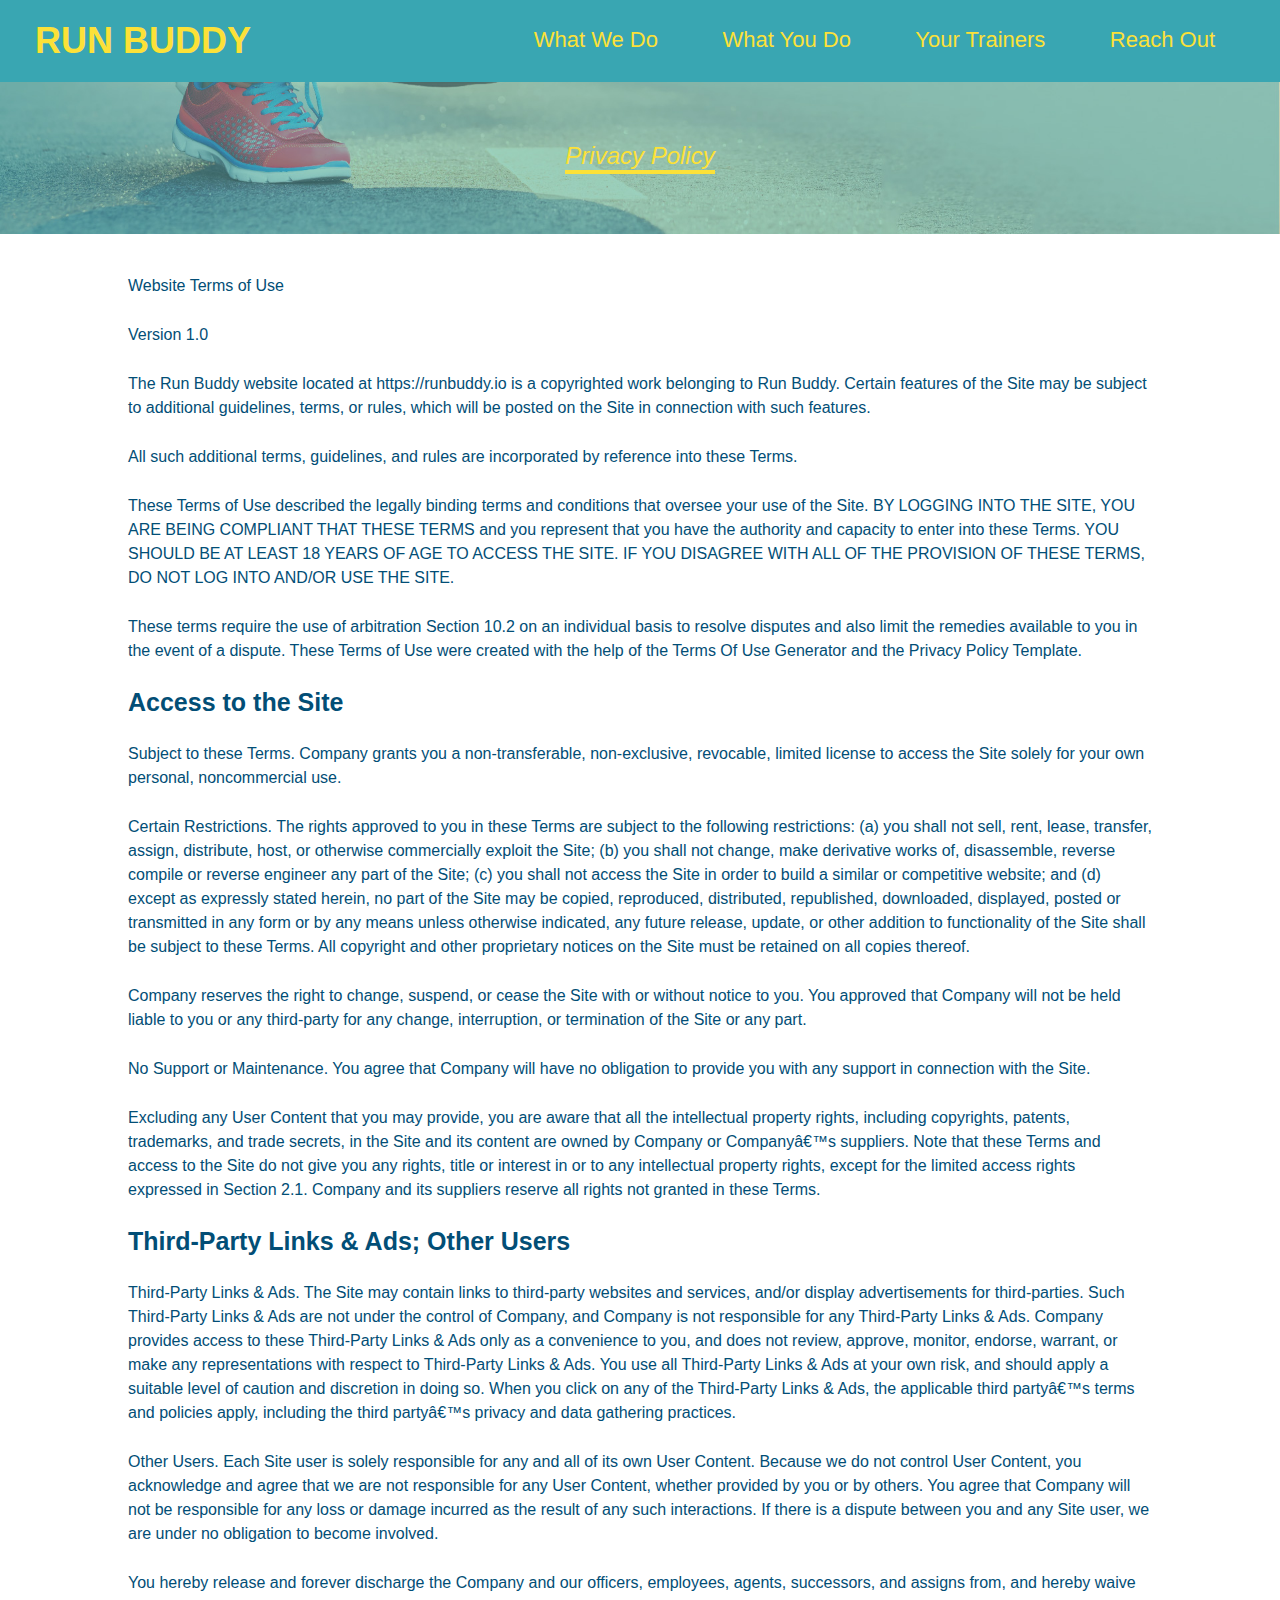
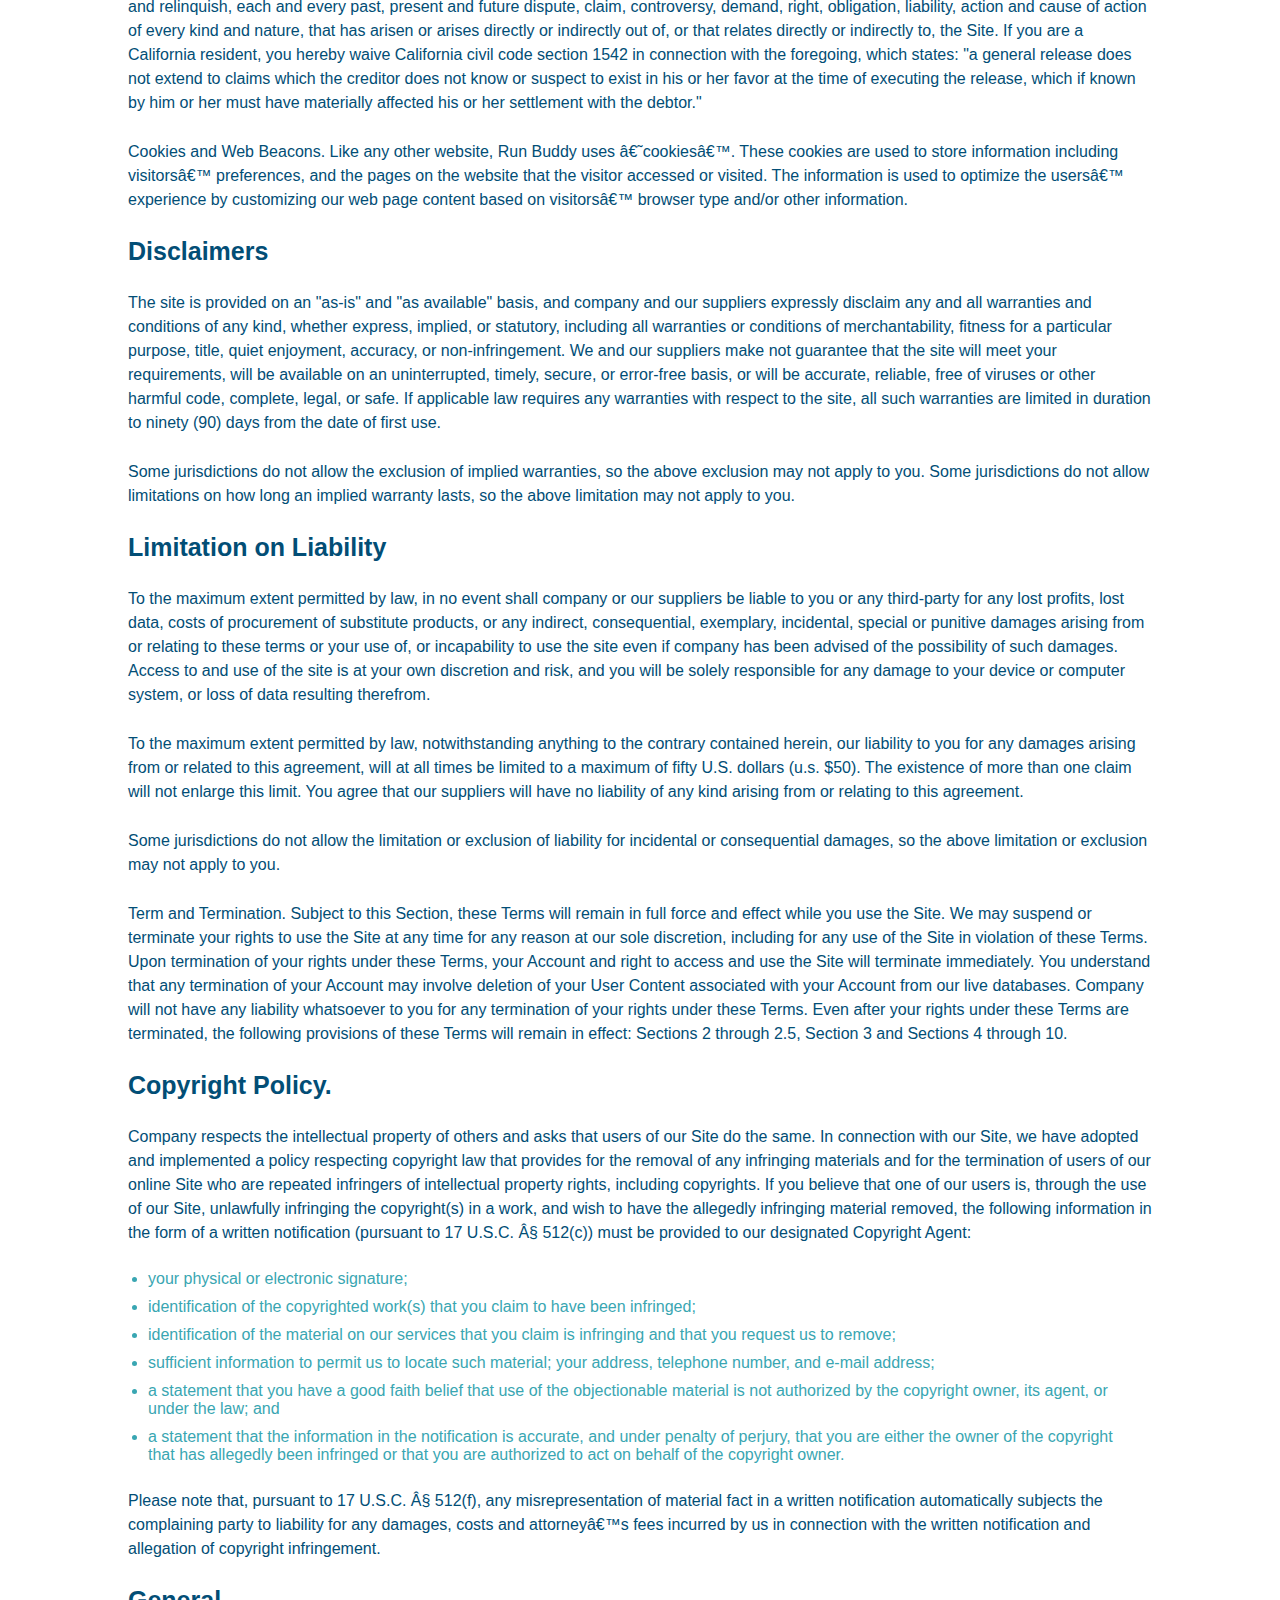
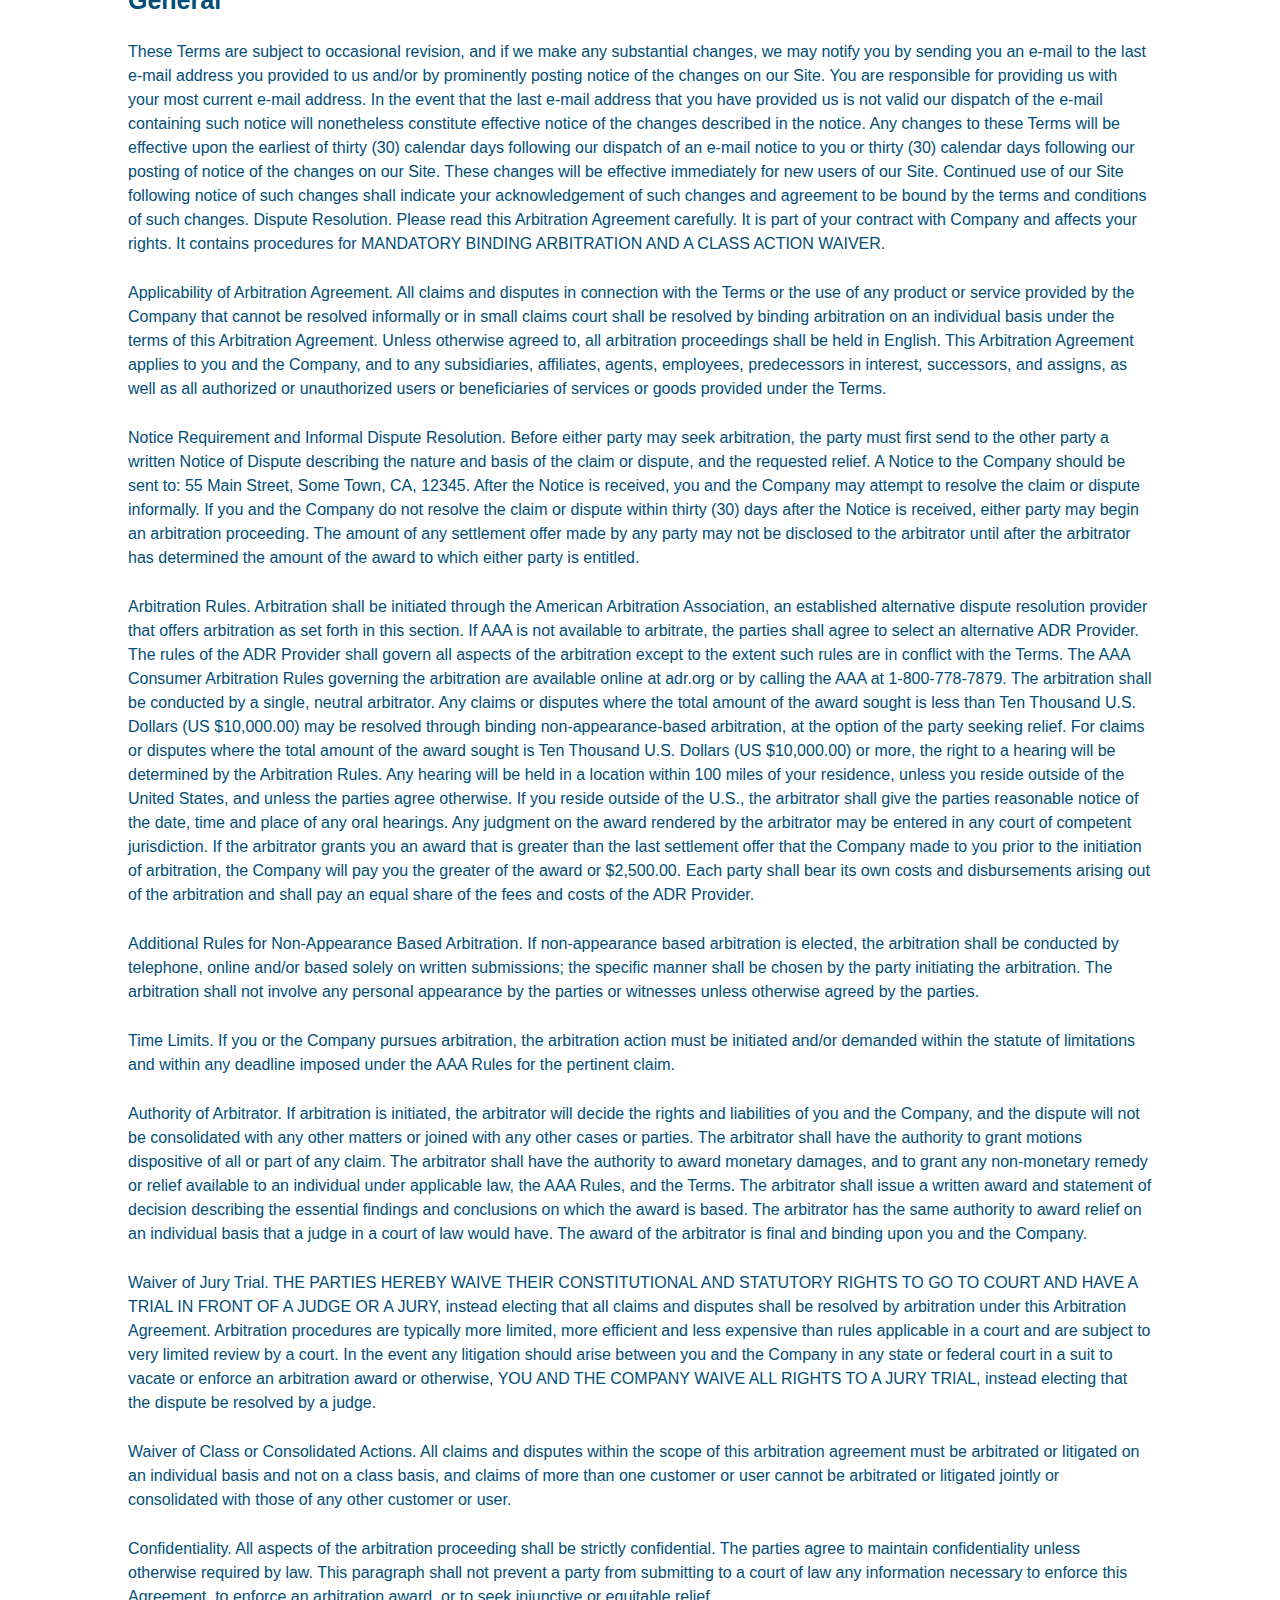
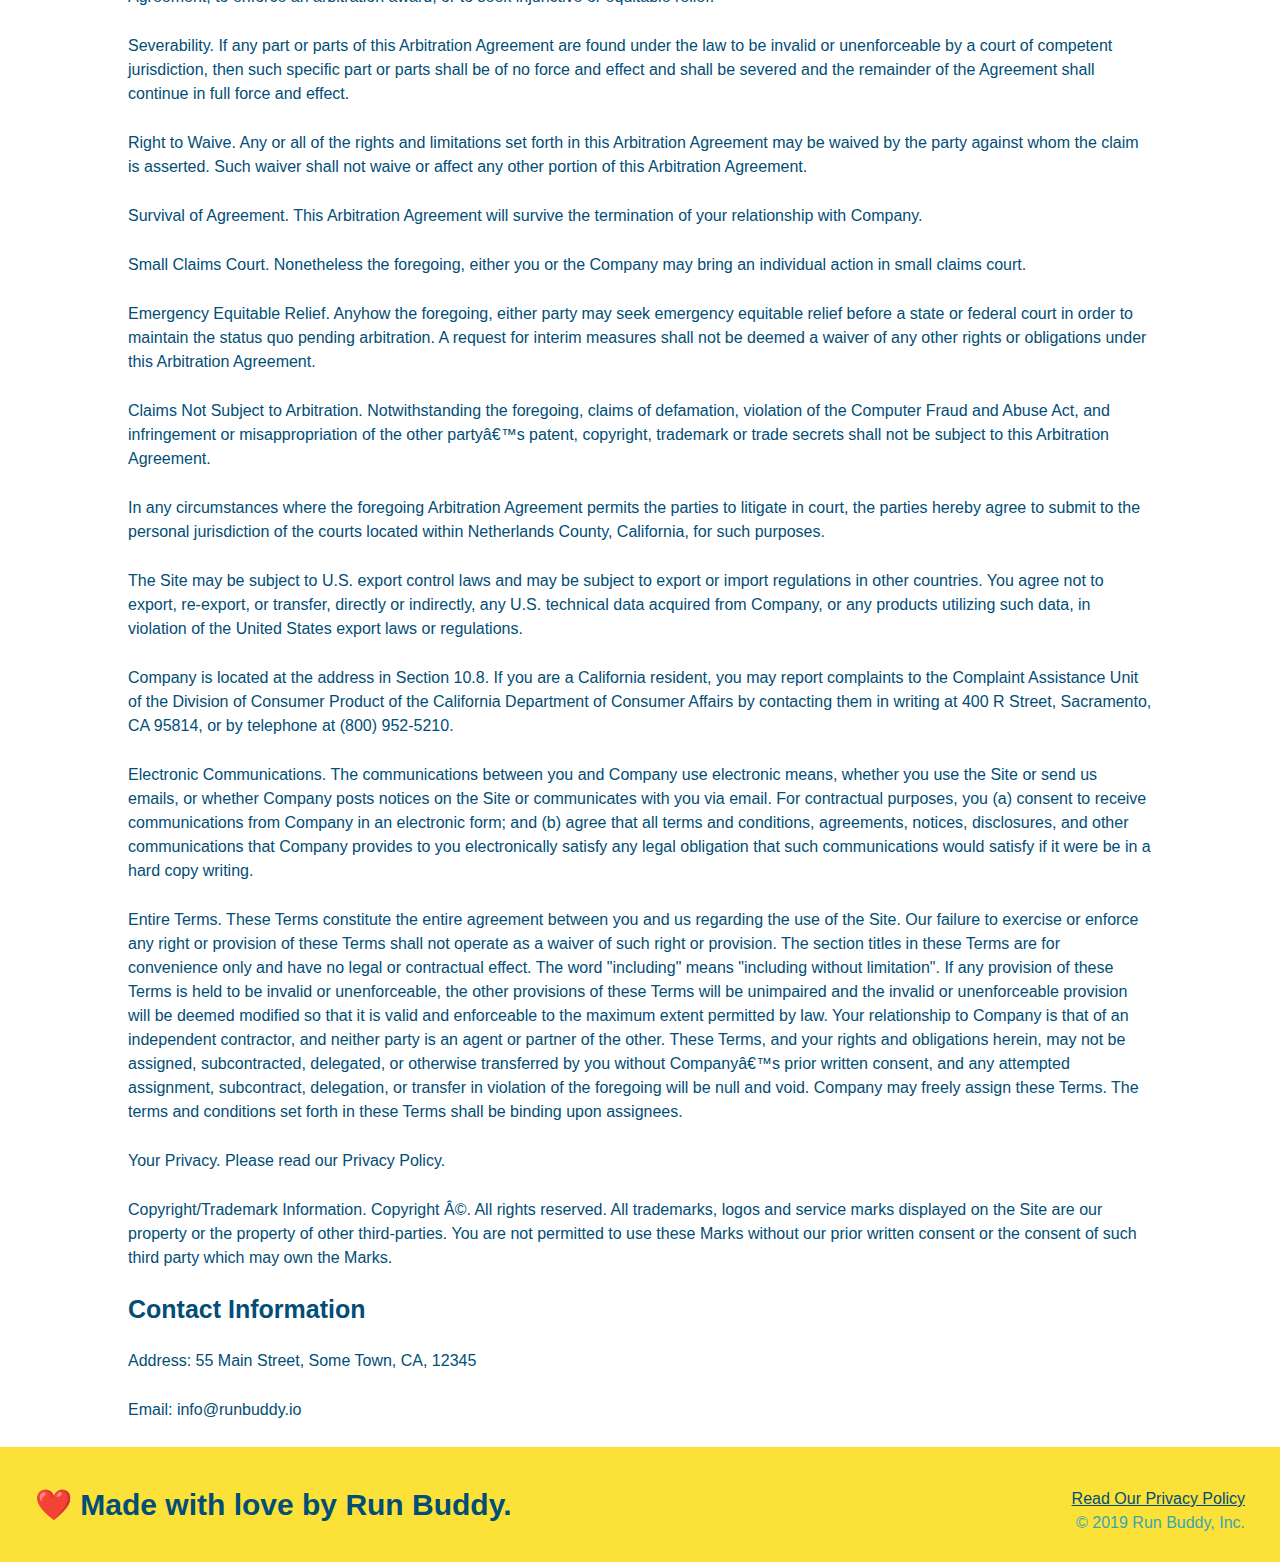
==== privacy-policy.html @ 61bcae4f "add privacy" ====
<!DOCTYPE html>
<html lang="en">
  <head>
    <meta charset="UTF-8" />
    <title>Privacy Policy - Run Buddy</title>
    <link rel="stylesheet" href="./assets/css/style.css" />
    <link rel="stylesheet" href="./assets/css/secondary-styles.css" />
  </head>
  <body>
    <!-- navigation -->
<header>
  <h1>
    <a href="/"></a>RUN BUDDY</a>
  </h1>
  <nav>
  
    <!-- Unordered list element -->
    <ul>
      <!-- List item element -->
      <li>
        <!-- Anchor element -->
        <a href="./index.html#what-we-do">What We Do</a>
        </li>
        <li>
          <a href="./index.html#what-you-do">What You Do</a>
        </li>
        <li>
          <a href="./index.html#your-trainers">Your Trainers</a>
        </li>
        <li>
          <a href="./index.html#reach-out">Reach Out</a>
        </li>
    </ul>
  </nav>
  </header>
  <section class="hero">
    <h2 class="page-title">Privacy Policy</h2>
    
   </section>

   <article class="secondary-content">
    <html><head></head><body><p>
      Website Terms of Use
    </p>

    <p>
      Version 1.0
    </p>

    <p>
      The Run Buddy website located at https://runbuddy.io is a copyrighted work belonging to Run Buddy. Certain
      features of the Site may be subject to additional guidelines, terms, or rules, which will be posted on the Site
      in connection with such features.
    </p>

    <p>
      All such additional terms, guidelines, and rules are incorporated by reference into these Terms.
    </p>

    <p>
      These Terms of Use described the legally binding terms and conditions that oversee your use of the Site. BY
      LOGGING INTO THE SITE, YOU ARE BEING COMPLIANT THAT THESE TERMS and you represent that you have the authority
      and capacity to enter into these Terms. YOU SHOULD BE AT LEAST 18 YEARS OF AGE TO ACCESS THE SITE. IF YOU
      DISAGREE WITH ALL OF THE PROVISION OF THESE TERMS, DO NOT LOG INTO AND/OR USE THE SITE.
    </p>

    <p>
      These terms require the use of arbitration Section 10.2 on an individual basis to resolve disputes and also
      limit the remedies available to you in the event of a dispute. These Terms of Use were created with the help of
      the Terms Of Use Generator and the Privacy Policy Template.
    </p>

    <h3>
      Access to the Site
    </h3>

    <p>
      Subject to these Terms. Company grants you a non-transferable, non-exclusive, revocable, limited license to
      access the Site solely for your own personal, noncommercial use.
    </p>

    <p>
      Certain Restrictions. The rights approved to you in these Terms are subject to the following restrictions: (a)
      you shall not sell, rent, lease, transfer, assign, distribute, host, or otherwise commercially exploit the Site;
      (b) you shall not change, make derivative works of, disassemble, reverse compile or reverse engineer any part of
      the Site; (c) you shall not access the Site in order to build a similar or competitive website; and (d) except
      as expressly stated herein, no part of the Site may be copied, reproduced, distributed, republished, downloaded,
      displayed, posted or transmitted in any form or by any means unless otherwise indicated, any future release,
      update, or other addition to functionality of the Site shall be subject to these Terms. All copyright and other
      proprietary notices on the Site must be retained on all copies thereof.
    </p>

    <p>
      Company reserves the right to change, suspend, or cease the Site with or without notice to you. You approved
      that Company will not be held liable to you or any third-party for any change, interruption, or termination of
      the Site or any part.
    </p>

    <p>
      No Support or Maintenance. You agree that Company will have no obligation to provide you with any support in
      connection with the Site.
    </p>

    <p>
      Excluding any User Content that you may provide, you are aware that all the intellectual property rights,
      including copyrights, patents, trademarks, and trade secrets, in the Site and its content are owned by Company
      or Companyâ€™s suppliers. Note that these Terms and access to the Site do not give you any rights, title or
      interest in or to any intellectual property rights, except for the limited access rights expressed in Section
      2.1. Company and its suppliers reserve all rights not granted in these Terms.
    </p>

    <h3>
      Third-Party Links &amp; Ads; Other Users
    </h3>

    <p>
      Third-Party Links &amp; Ads. The Site may contain links to third-party websites and services, and/or display
      advertisements for third-parties. Such Third-Party Links &amp; Ads are not under the control of Company, and Company
      is not responsible for any Third-Party Links &amp; Ads. Company provides access to these Third-Party Links &amp; Ads
      only as a convenience to you, and does not review, approve, monitor, endorse, warrant, or make any
      representations with respect to Third-Party Links &amp; Ads. You use all Third-Party Links &amp; Ads at your own risk,
      and should apply a suitable level of caution and discretion in doing so. When you click on any of the
      Third-Party Links &amp; Ads, the applicable third partyâ€™s terms and policies apply, including the third partyâ€™s
      privacy and data gathering practices.
    </p>

    <p>
      Other Users. Each Site user is solely responsible for any and all of its own User Content. Because we do not
      control User Content, you acknowledge and agree that we are not responsible for any User Content, whether
      provided by you or by others. You agree that Company will not be responsible for any loss or damage incurred as
      the result of any such interactions. If there is a dispute between you and any Site user, we are under no
      obligation to become involved.
    </p>

    <p>
      You hereby release and forever discharge the Company and our officers, employees, agents, successors, and
      assigns from, and hereby waive and relinquish, each and every past, present and future dispute, claim,
      controversy, demand, right, obligation, liability, action and cause of action of every kind and nature, that has
      arisen or arises directly or indirectly out of, or that relates directly or indirectly to, the Site. If you are
      a California resident, you hereby waive California civil code section 1542 in connection with the foregoing,
      which states: "a general release does not extend to claims which the creditor does not know or suspect to exist
      in his or her favor at the time of executing the release, which if known by him or her must have materially
      affected his or her settlement with the debtor."
    </p>

    <p>
      Cookies and Web Beacons. Like any other website, Run Buddy uses â€˜cookiesâ€™. These cookies are used to store
      information including visitorsâ€™ preferences, and the pages on the website that the visitor accessed or visited.
      The information is used to optimize the usersâ€™ experience by customizing our web page content based on visitorsâ€™
      browser type and/or other information.
    </p>

    <h3>
      Disclaimers
    </h3>

    <p>
      The site is provided on an "as-is" and "as available" basis, and company and our suppliers expressly disclaim
      any and all warranties and conditions of any kind, whether express, implied, or statutory, including all
      warranties or conditions of merchantability, fitness for a particular purpose, title, quiet enjoyment, accuracy,
      or non-infringement. We and our suppliers make not guarantee that the site will meet your requirements, will be
      available on an uninterrupted, timely, secure, or error-free basis, or will be accurate, reliable, free of
      viruses or other harmful code, complete, legal, or safe. If applicable law requires any warranties with respect
      to the site, all such warranties are limited in duration to ninety (90) days from the date of first use.
    </p>

    <p>
      Some jurisdictions do not allow the exclusion of implied warranties, so the above exclusion may not apply to
      you. Some jurisdictions do not allow limitations on how long an implied warranty lasts, so the above limitation
      may not apply to you.
    </p>

    <h3>
      Limitation on Liability
    </h3>

    <p>
      To the maximum extent permitted by law, in no event shall company or our suppliers be liable to you or any
      third-party for any lost profits, lost data, costs of procurement of substitute products, or any indirect,
      consequential, exemplary, incidental, special or punitive damages arising from or relating to these terms or
      your use of, or incapability to use the site even if company has been advised of the possibility of such
      damages. Access to and use of the site is at your own discretion and risk, and you will be solely responsible
      for any damage to your device or computer system, or loss of data resulting therefrom.
    </p>

    <p>
      To the maximum extent permitted by law, notwithstanding anything to the contrary contained herein, our liability
      to you for any damages arising from or related to this agreement, will at all times be limited to a maximum of
      fifty U.S. dollars (u.s. $50). The existence of more than one claim will not enlarge this limit. You agree that
      our suppliers will have no liability of any kind arising from or relating to this agreement.
    </p>

    <p>
      Some jurisdictions do not allow the limitation or exclusion of liability for incidental or consequential
      damages, so the above limitation or exclusion may not apply to you.
    </p>

    <p>
      Term and Termination. Subject to this Section, these Terms will remain in full force and effect while you use
      the Site. We may suspend or terminate your rights to use the Site at any time for any reason at our sole
      discretion, including for any use of the Site in violation of these Terms. Upon termination of your rights under
      these Terms, your Account and right to access and use the Site will terminate immediately. You understand that
      any termination of your Account may involve deletion of your User Content associated with your Account from our
      live databases. Company will not have any liability whatsoever to you for any termination of your rights under
      these Terms. Even after your rights under these Terms are terminated, the following provisions of these Terms
      will remain in effect: Sections 2 through 2.5, Section 3 and Sections 4 through 10.
    </p>

    <h3>
      Copyright Policy.
    </h3>

    <p>
      Company respects the intellectual property of others and asks that users of our Site do the same. In connection
      with our Site, we have adopted and implemented a policy respecting copyright law that provides for the removal
      of any infringing materials and for the termination of users of our online Site who are repeated infringers of
      intellectual property rights, including copyrights. If you believe that one of our users is, through the use of
      our Site, unlawfully infringing the copyright(s) in a work, and wish to have the allegedly infringing material
      removed, the following information in the form of a written notification (pursuant to 17 U.S.C. Â§ 512(c)) must
      be provided to our designated Copyright Agent:
    </p>

    <ul>
      <li>
        your physical or electronic signature;
      </li>
      <li>
        identification of the copyrighted work(s) that you claim to have been infringed;
      </li>
      <li>
        identification of the material on our services that you claim is infringing and that you request us to remove;
      </li>
      <li>
        sufficient information to permit us to locate such material; your address, telephone number, and e-mail
        address;
      </li>
      <li>
        a statement that you have a good faith belief that use of the objectionable material is not authorized by the
        copyright owner, its agent, or under the law; and
      </li>
      <li>
        a statement that the information in the notification is accurate, and under penalty of perjury, that you are
        either the owner of the copyright that has allegedly been infringed or that you are authorized to act on
        behalf of the copyright owner.
      </li>
    </ul>

    <p>
      Please note that, pursuant to 17 U.S.C. Â§ 512(f), any misrepresentation of material fact in a written
      notification automatically subjects the complaining party to liability for any damages, costs and attorneyâ€™s
      fees incurred by us in connection with the written notification and allegation of copyright infringement.
    </p>

    <h3>
      General
    </h3>

    <p>
      These Terms are subject to occasional revision, and if we make any substantial changes, we may notify you by
      sending you an e-mail to the last e-mail address you provided to us and/or by prominently posting notice of the
      changes on our Site. You are responsible for providing us with your most current e-mail address. In the event
      that the last e-mail address that you have provided us is not valid our dispatch of the e-mail containing such
      notice will nonetheless constitute effective notice of the changes described in the notice. Any changes to these
      Terms will be effective upon the earliest of thirty (30) calendar days following our dispatch of an e-mail
      notice to you or thirty (30) calendar days following our posting of notice of the changes on our Site. These
      changes will be effective immediately for new users of our Site. Continued use of our Site following notice of
      such changes shall indicate your acknowledgement of such changes and agreement to be bound by the terms and
      conditions of such changes. Dispute Resolution. Please read this Arbitration Agreement carefully. It is part of
      your contract with Company and affects your rights. It contains procedures for MANDATORY BINDING ARBITRATION AND
      A CLASS ACTION WAIVER.
    </p>

    <p>
      Applicability of Arbitration Agreement. All claims and disputes in connection with the Terms or the use of any
      product or service provided by the Company that cannot be resolved informally or in small claims court shall be
      resolved by binding arbitration on an individual basis under the terms of this Arbitration Agreement. Unless
      otherwise agreed to, all arbitration proceedings shall be held in English. This Arbitration Agreement applies to
      you and the Company, and to any subsidiaries, affiliates, agents, employees, predecessors in interest,
      successors, and assigns, as well as all authorized or unauthorized users or beneficiaries of services or goods
      provided under the Terms.
    </p>

    <p>
      Notice Requirement and Informal Dispute Resolution. Before either party may seek arbitration, the party must
      first send to the other party a written Notice of Dispute describing the nature and basis of the claim or
      dispute, and the requested relief. A Notice to the Company should be sent to: 55 Main Street, Some Town, CA,
      12345. After the Notice is received, you and the Company may attempt to resolve the claim or dispute informally.
      If you and the Company do not resolve the claim or dispute within thirty (30) days after the Notice is received,
      either party may begin an arbitration proceeding. The amount of any settlement offer made by any party may not
      be disclosed to the arbitrator until after the arbitrator has determined the amount of the award to which either
      party is entitled.
    </p>

    <p>
      Arbitration Rules. Arbitration shall be initiated through the American Arbitration Association, an established
      alternative dispute resolution provider that offers arbitration as set forth in this section. If AAA is not
      available to arbitrate, the parties shall agree to select an alternative ADR Provider. The rules of the ADR
      Provider shall govern all aspects of the arbitration except to the extent such rules are in conflict with the
      Terms. The AAA Consumer Arbitration Rules governing the arbitration are available online at adr.org or by
      calling the AAA at 1-800-778-7879. The arbitration shall be conducted by a single, neutral arbitrator. Any
      claims or disputes where the total amount of the award sought is less than Ten Thousand U.S. Dollars (US
      $10,000.00) may be resolved through binding non-appearance-based arbitration, at the option of the party seeking
      relief. For claims or disputes where the total amount of the award sought is Ten Thousand U.S. Dollars (US
      $10,000.00) or more, the right to a hearing will be determined by the Arbitration Rules. Any hearing will be
      held in a location within 100 miles of your residence, unless you reside outside of the United States, and
      unless the parties agree otherwise. If you reside outside of the U.S., the arbitrator shall give the parties
      reasonable notice of the date, time and place of any oral hearings. Any judgment on the award rendered by the
      arbitrator may be entered in any court of competent jurisdiction. If the arbitrator grants you an award that is
      greater than the last settlement offer that the Company made to you prior to the initiation of arbitration, the
      Company will pay you the greater of the award or $2,500.00. Each party shall bear its own costs and
      disbursements arising out of the arbitration and shall pay an equal share of the fees and costs of the ADR
      Provider.
    </p>

    <p>
      Additional Rules for Non-Appearance Based Arbitration. If non-appearance based arbitration is elected, the
      arbitration shall be conducted by telephone, online and/or based solely on written submissions; the specific
      manner shall be chosen by the party initiating the arbitration. The arbitration shall not involve any personal
      appearance by the parties or witnesses unless otherwise agreed by the parties.
    </p>

    <p>
      Time Limits. If you or the Company pursues arbitration, the arbitration action must be initiated and/or demanded
      within the statute of limitations and within any deadline imposed under the AAA Rules for the pertinent claim.
    </p>

    <p>
      Authority of Arbitrator. If arbitration is initiated, the arbitrator will decide the rights and liabilities of
      you and the Company, and the dispute will not be consolidated with any other matters or joined with any other
      cases or parties. The arbitrator shall have the authority to grant motions dispositive of all or part of any
      claim. The arbitrator shall have the authority to award monetary damages, and to grant any non-monetary remedy
      or relief available to an individual under applicable law, the AAA Rules, and the Terms. The arbitrator shall
      issue a written award and statement of decision describing the essential findings and conclusions on which the
      award is based. The arbitrator has the same authority to award relief on an individual basis that a judge in a
      court of law would have. The award of the arbitrator is final and binding upon you and the Company.
    </p>

    <p>
      Waiver of Jury Trial. THE PARTIES HEREBY WAIVE THEIR CONSTITUTIONAL AND STATUTORY RIGHTS TO GO TO COURT AND HAVE
      A TRIAL IN FRONT OF A JUDGE OR A JURY, instead electing that all claims and disputes shall be resolved by
      arbitration under this Arbitration Agreement. Arbitration procedures are typically more limited, more efficient
      and less expensive than rules applicable in a court and are subject to very limited review by a court. In the
      event any litigation should arise between you and the Company in any state or federal court in a suit to vacate
      or enforce an arbitration award or otherwise, YOU AND THE COMPANY WAIVE ALL RIGHTS TO A JURY TRIAL, instead
      electing that the dispute be resolved by a judge.
    </p>

    <p>
      Waiver of Class or Consolidated Actions. All claims and disputes within the scope of this arbitration agreement
      must be arbitrated or litigated on an individual basis and not on a class basis, and claims of more than one
      customer or user cannot be arbitrated or litigated jointly or consolidated with those of any other customer or
      user.
    </p>

    <p>
      Confidentiality. All aspects of the arbitration proceeding shall be strictly confidential. The parties agree to
      maintain confidentiality unless otherwise required by law. This paragraph shall not prevent a party from
      submitting to a court of law any information necessary to enforce this Agreement, to enforce an arbitration
      award, or to seek injunctive or equitable relief.
    </p>

    <p>
      Severability. If any part or parts of this Arbitration Agreement are found under the law to be invalid or
      unenforceable by a court of competent jurisdiction, then such specific part or parts shall be of no force and
      effect and shall be severed and the remainder of the Agreement shall continue in full force and effect.
    </p>

    <p>
      Right to Waive. Any or all of the rights and limitations set forth in this Arbitration Agreement may be waived
      by the party against whom the claim is asserted. Such waiver shall not waive or affect any other portion of this
      Arbitration Agreement.
    </p>

    <p>
      Survival of Agreement. This Arbitration Agreement will survive the termination of your relationship with
      Company.
    </p>

    <p>
      Small Claims Court. Nonetheless the foregoing, either you or the Company may bring an individual action in small
      claims court.
    </p>

    <p>
      Emergency Equitable Relief. Anyhow the foregoing, either party may seek emergency equitable relief before a
      state or federal court in order to maintain the status quo pending arbitration. A request for interim measures
      shall not be deemed a waiver of any other rights or obligations under this Arbitration Agreement.
    </p>

    <p>
      Claims Not Subject to Arbitration. Notwithstanding the foregoing, claims of defamation, violation of the
      Computer Fraud and Abuse Act, and infringement or misappropriation of the other partyâ€™s patent, copyright,
      trademark or trade secrets shall not be subject to this Arbitration Agreement.
    </p>

    <p>
      In any circumstances where the foregoing Arbitration Agreement permits the parties to litigate in court, the
      parties hereby agree to submit to the personal jurisdiction of the courts located within Netherlands County,
      California, for such purposes.
    </p>

    <p>
      The Site may be subject to U.S. export control laws and may be subject to export or import regulations in other
      countries. You agree not to export, re-export, or transfer, directly or indirectly, any U.S. technical data
      acquired from Company, or any products utilizing such data, in violation of the United States export laws or
      regulations.
    </p>

    <p>
      Company is located at the address in Section 10.8. If you are a California resident, you may report complaints
      to the Complaint Assistance Unit of the Division of Consumer Product of the California Department of Consumer
      Affairs by contacting them in writing at 400 R Street, Sacramento, CA 95814, or by telephone at (800) 952-5210.
    </p>

    <p>
      Electronic Communications. The communications between you and Company use electronic means, whether you use the
      Site or send us emails, or whether Company posts notices on the Site or communicates with you via email. For
      contractual purposes, you (a) consent to receive communications from Company in an electronic form; and (b)
      agree that all terms and conditions, agreements, notices, disclosures, and other communications that Company
      provides to you electronically satisfy any legal obligation that such communications would satisfy if it were be
      in a hard copy writing.
    </p>

    <p>
      Entire Terms. These Terms constitute the entire agreement between you and us regarding the use of the Site. Our
      failure to exercise or enforce any right or provision of these Terms shall not operate as a waiver of such right
      or provision. The section titles in these Terms are for convenience only and have no legal or contractual
      effect. The word "including" means "including without limitation". If any provision of these Terms is held to be
      invalid or unenforceable, the other provisions of these Terms will be unimpaired and the invalid or
      unenforceable provision will be deemed modified so that it is valid and enforceable to the maximum extent
      permitted by law. Your relationship to Company is that of an independent contractor, and neither party is an
      agent or partner of the other. These Terms, and your rights and obligations herein, may not be assigned,
      subcontracted, delegated, or otherwise transferred by you without Companyâ€™s prior written consent, and any
      attempted assignment, subcontract, delegation, or transfer in violation of the foregoing will be null and void.
      Company may freely assign these Terms. The terms and conditions set forth in these Terms shall be binding upon
      assignees.
    </p>

    <p>
      Your Privacy. Please read our Privacy Policy.
    </p>

    <p>
      Copyright/Trademark Information. Copyright Â©. All rights reserved. All trademarks, logos and service marks
      displayed on the Site are our property or the property of other third-parties. You are not permitted to use
      these Marks without our prior written consent or the consent of such third party which may own the Marks.
    </p>

    <h3>
      Contact Information
    </h3>

    <p>
      Address: 55 Main Street, Some Town, CA, 12345
    </p>

    <p>
      Email: info@runbuddy.io
    </p>
</body></html>
   </article>

  



    <!-- footer -->
    <footer>
      <h2>❤️ Made with love by Run Buddy.</h2>
      <div>
        <a href="#">Read Our Privacy Policy</a><br />
        &copy; 2019 Run Buddy, Inc.
      </div>
      </footer>
   </body>
</html>
  </body>
</html>
---- assets/css/style.css ----
* {
  margin: 0;
  padding: 0;
  box-sizing: border-box;
}

body {
  
  color: #39a6b2;
  font-family: Helvetica, Arial, sans-serif;
}

/* apply styles to <header> */
header {
  padding: 20px 35px;
  background-color: #39a6b2;
}

header h1 {
  font-weight: bold;
  font-size: 36px;
  color: #fce138;
  margin: 0;
  display: inline;
}

header a {
  text-decoration: none;
  color: #fce138;
}

header nav {
  float: right;
  margin: 7px 0;
}

header nav ul li {
  display: inline;
}

header nav ul li a {
  margin: 0 30px;
  font-weight: lighter;
  font-size: 22px;
}

footer {
  background: #fce138;
  width: 100%;
  padding: 40px 35px;
}

footer h2 {
  display: inline;
  color: #024e76;
  font-size: 30px;
  margin: 0;
}

footer div {
  float: right;
  line-height: 1.5;
  text-align: right;
}

footer a {
  color: #024e76;
}

section {
  padding: 60px;
}

/* Hero Style Start*/
.hero {
  background-image: url("../images/hero-bg.jpg");
  height: 600px;
  width: 100%;
  background-size: cover;
  background-position: center;
  
}

.hero-form {
  background-color: #fce138;
  padding: 20px;
  width: 500px;
  color: #024e76;
  border-style: solid;
  border-width: 3px;
  border-color: #024e76;
  /* (alternative shorthand property) border: solid 3px #024e76; */
  position: absolute;
  bottom: 120px;
  right: 140px;
}

.hero-form h3 {
  font-size: 24px;
  margin: 0;
}

.hero-form p {
  margin: 5px 0 15px 0;
}

.form-input {
  border: 1px solid #024e76;
  display: block;
  padding: 7px 15px;
  font-size: 16px;
  color: #024e76;
  width: 100%;
  margin-bottom: 15px;
}

.hero-form label {
  margin: 0 5px;
}

.hero form button {
  color: #fce138;
  background-color: #024e76;
  border: none;
  padding: 10px 20px;
  font-size: 16px;
}
/* Hero Style End */

.intro {
  text-align: center;
}

.intro p {
  line-height: 1.7;
  color: #39a6b2;
  width: 80%;
  font-size: 20px;
  margin: 0 auto;
}

.steps {
  text-align: center;
  background: #fce138;
}

.section-title {
  font-size: 55px;
  color: #024e76;
  margin-bottom: 35px;
  padding: 0 100px 20px 100px;
  display: inline-block;
  border-bottom: 3px solid;
}

.primary-border {
  border-color: #fce138;
}

.secondary-border {
  border-color: #39a6b2;
}

.steps div {
  margin-bottom: 80px;
}

.steps img {
  width: 15%;
  margin: 10px 0;
}

.steps h3 {
  color: #024e76;
  font-size: 46px;
  margin-top: 10px;
}

.steps p {
  color: #39a6b2;
  font-size: 23px;
}

.steps span {
  font-size: 38px;
}

.trainers {
  text-align: center;
}

.trainer {
  width: 900px;
  margin: 0 auto 30px auto;
  background: #024e76;
  color: #fce138;
  overflow: auto;
}

.trainer img {
  width: 35%;
  float: left;
}

.trainer-bio {
  padding: 35px;
  float: left;
  width: 65%;
}

.text-left {
  text-align: left;
}

.text-right {
  text-align: right;
}

.trainer-bio h3 {
  font-size: 32px;
  margin-bottom: 8px;
}

.trainer-bio h4 {
  font-weight: lighter;
  font-size: 26px;
  margin-bottom: 25px;
}

.trainer-bio p {
  font-size: 17px;
  line-height: 1.3;
}

/* REACH OUT STYLES START */
.contact {
  text-align: center;
  background: #024e76;
}

.contact h2 {
  color: #fce138;
}

.contact-info iframe {
  width: 400px;
  height: 400px;
}

.contact-info div {
  width: 410px;
  display: inline-block;
  vertical-align: top;
  text-align: left;
  margin: 30px 0 0 60px;
  color: white;
}

.contact-info h3 {
  color: #fce138;
  font-size: 32px;
}

.contact-info p, .contact-info address {
  margin: 20px 0;
  line-height: 1.5;
  font-size: 20px;
  font-style: normal;
}

.contact-info a {
  color: #fce138;
}

/* REACH OUT STYLES END */
---- assets/css/secondary-styles.css ----
.hero {
  background-position: bottom;
  height: auto;
  text-align: center;
  margin-bottom: 40px;
}

.page-title {
  color: #fce138;
  display: inline-block;
  border-bottom: 4px solid #fce138;
  padding: 0 80 15 80;
  font-weight: normal;
  font-style: italic;
}

.secondary-content {
  width: 80%;
  margin: 0 auto;
  color: #024e76;
}

.secondary-content h3 {
  font-size: 25px;
  margin: 20px 0  25px 0;
}

.secondary-content p {
  font-size: 16px;
  line-height: 1.5;
  margin: 25px 0 25px 0;
}
.secondary-content ul {
  margin: 15px 20px 15px 20px;
}

.secondary-content li {
  color: #39a6b2;
  margin: 10px 0 10px 0;
}
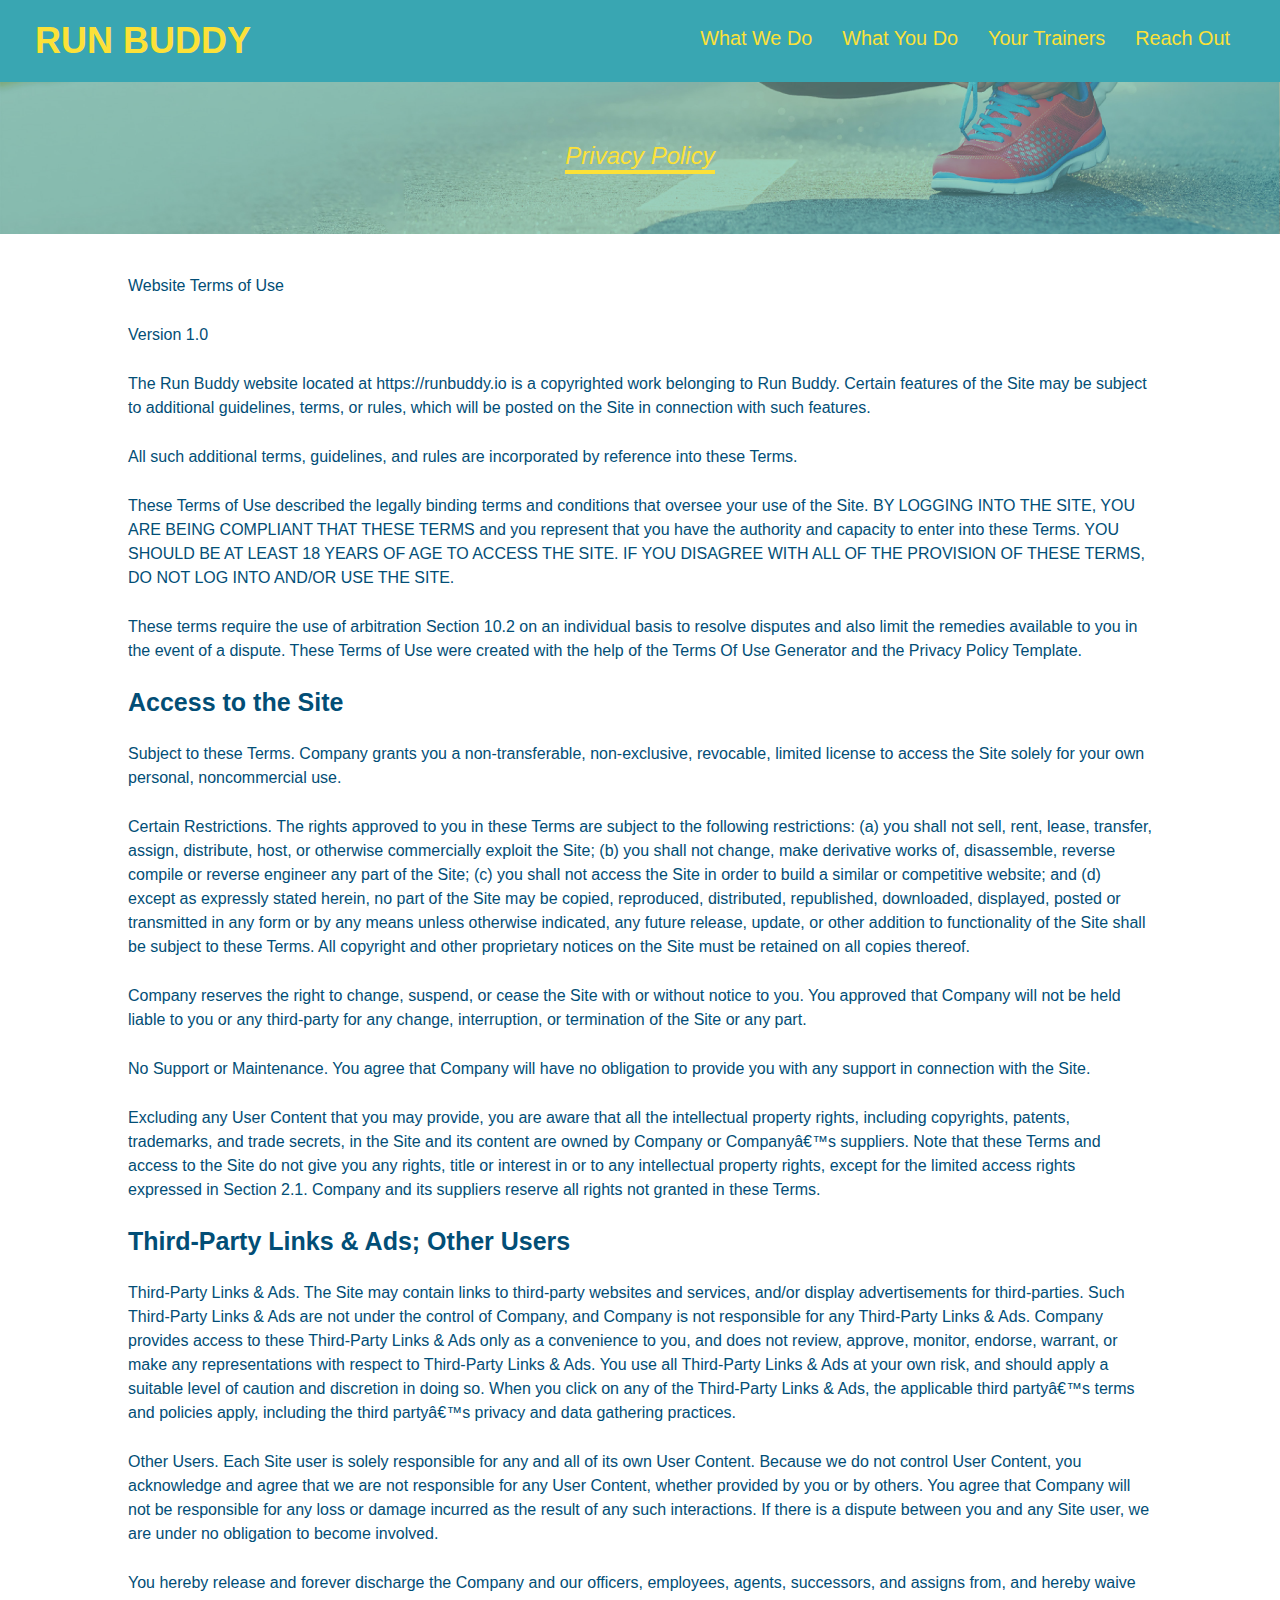
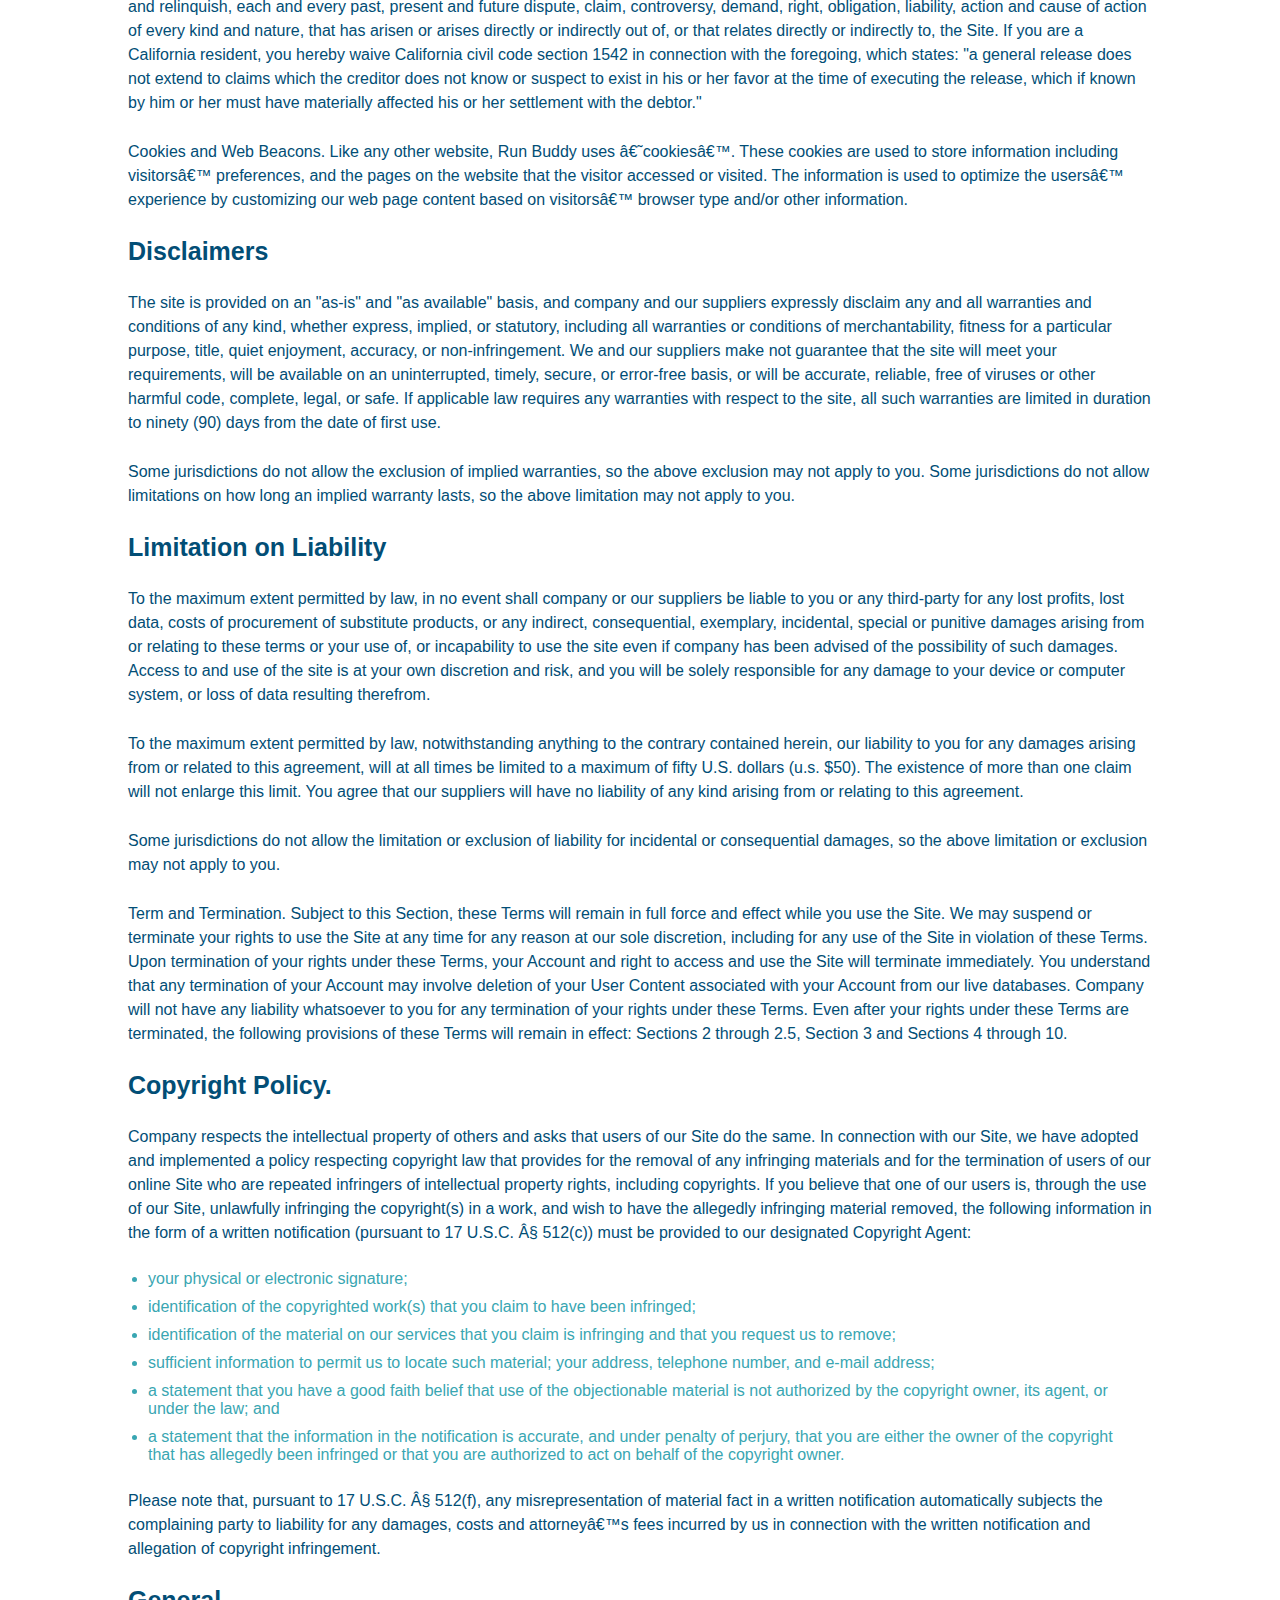
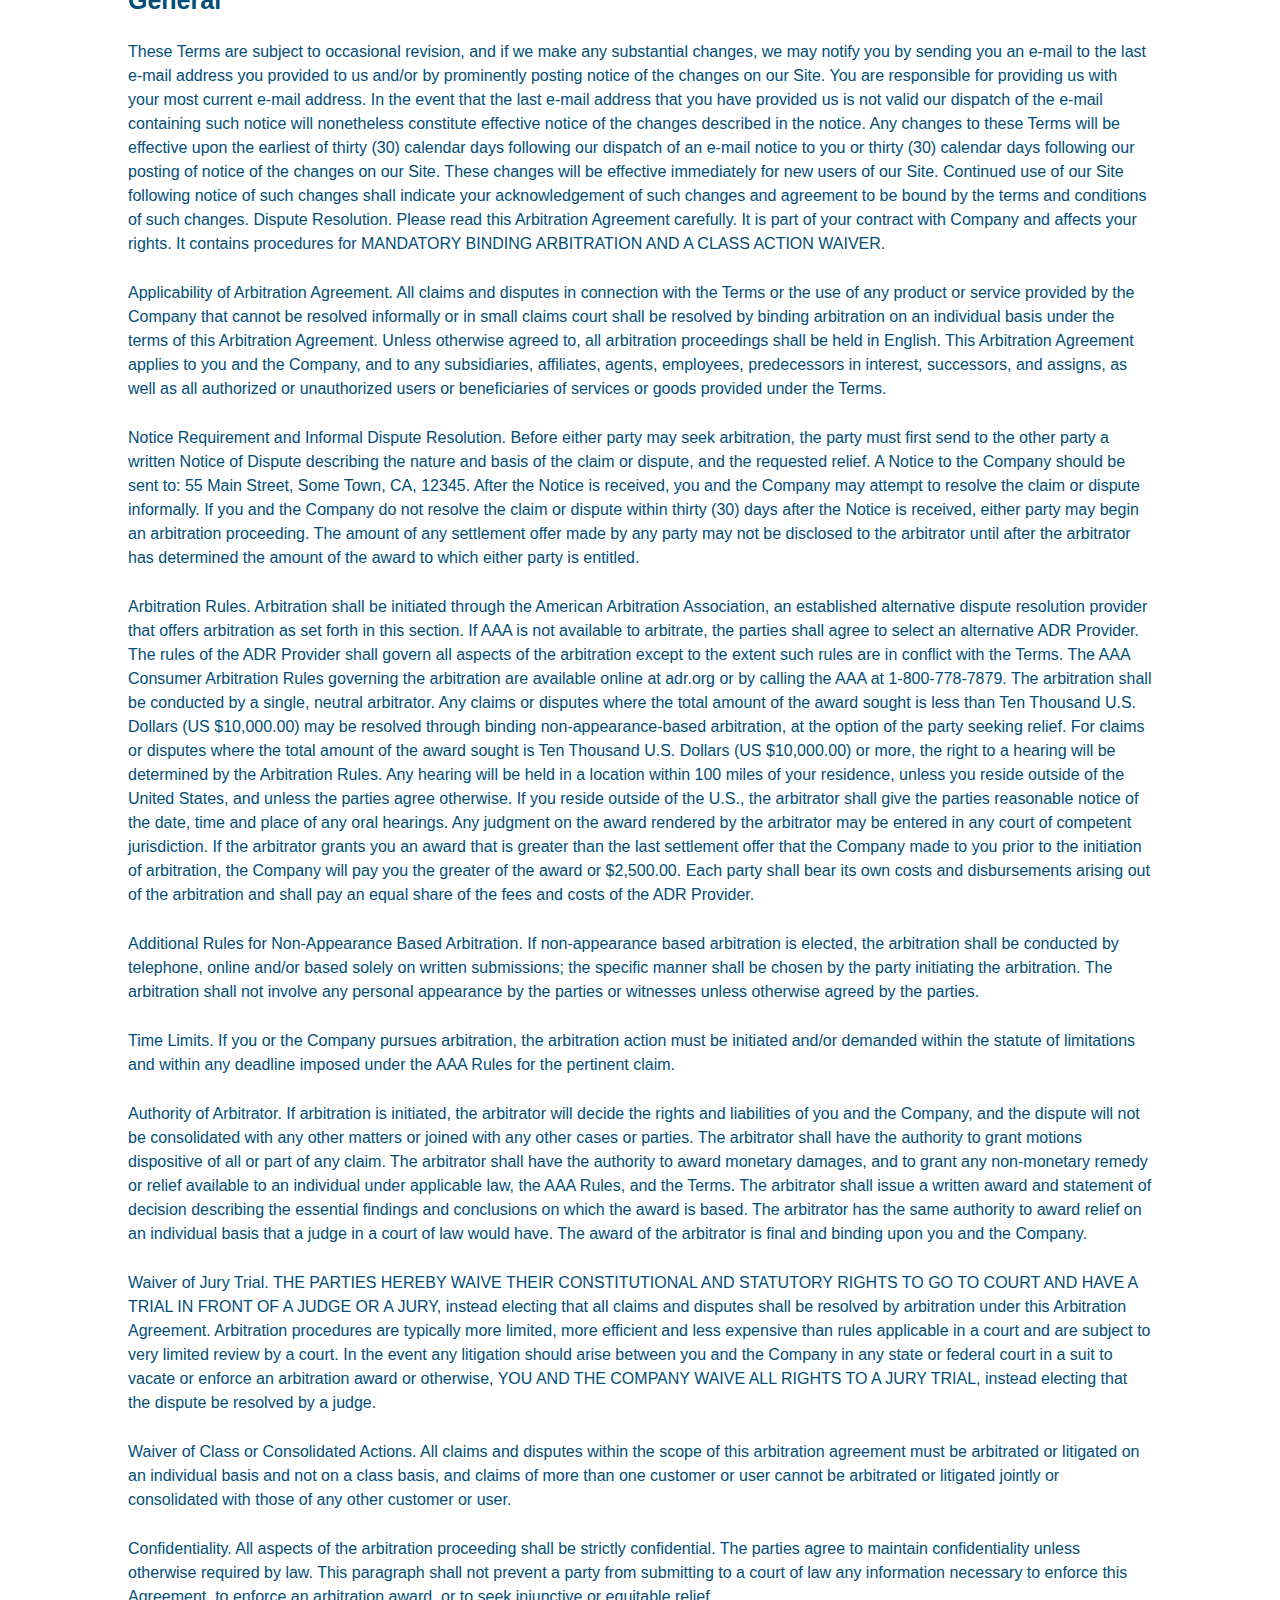
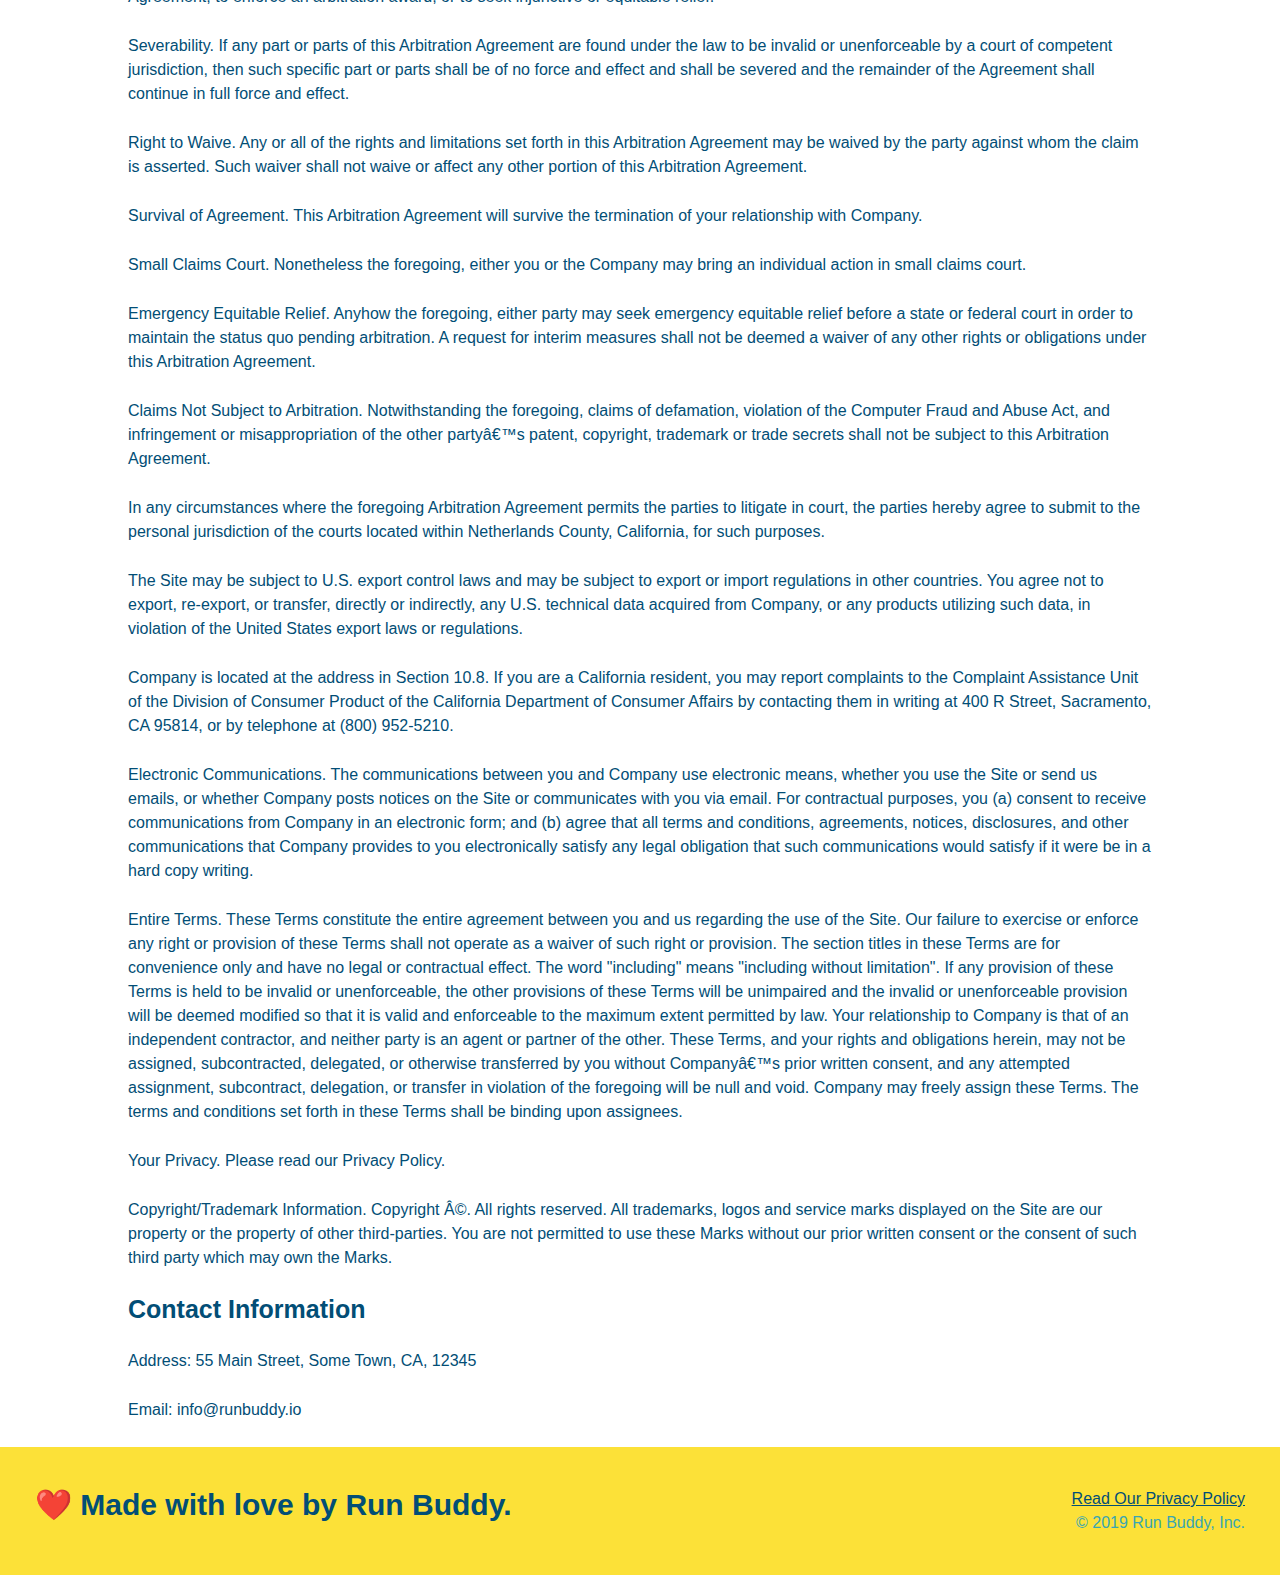
==== commit 19ae82b7: "add first media queries" ====
--- a/privacy-policy.html
+++ b/privacy-policy.html
@@ -2,6 +2,7 @@
 <html lang="en">
   <head>
     <meta charset="UTF-8" />
+    <meta name="viewport" content="width=device-width, initial-scale=1.0">
     <title>Privacy Policy - Run Buddy</title>
     <link rel="stylesheet" href="./assets/css/style.css" />
     <link rel="stylesheet" href="./assets/css/secondary-styles.css" />
--- a/assets/css/style.css
+++ b/assets/css/style.css
@@ -14,6 +14,9 @@
 header {
   padding: 20px 35px;
   background-color: #39a6b2;
+  display: flex;
+  justify-content: space-between;
+  flex-wrap: wrap;
 }
 
 header h1 {
@@ -21,7 +24,6 @@
   font-size: 36px;
   color: #fce138;
   margin: 0;
-  display: inline;
 }
 
 header a {
@@ -30,35 +32,39 @@
 }
 
 header nav {
-  float: right;
   margin: 7px 0;
 }
 
-header nav ul li {
-  display: inline;
+header nav ul {
+  display: flex;
+  flex-wrap: wrap;
+  justify-content: space-between;
+  align-items: center;
+  list-style: none;
 }
 
 header nav ul li a {
-  margin: 0 30px;
+  padding: 10px 15px;
   font-weight: lighter;
-  font-size: 22px;
+  font-size: 1.55vw;
 }
 
 footer {
   background: #fce138;
   width: 100%;
   padding: 40px 35px;
+  display: flex;
+  justify-content: space-between;
+  flex-wrap: wrap;
 }
 
 footer h2 {
-  display: inline;
   color: #024e76;
   font-size: 30px;
   margin: 0;
 }
 
 footer div {
-  float: right;
   line-height: 1.5;
   text-align: right;
 }
@@ -74,25 +80,40 @@
 /* Hero Style Start*/
 .hero {
   background-image: url("../images/hero-bg.jpg");
-  height: 600px;
   width: 100%;
   background-size: cover;
   background-position: center;
-  
+  display: flex;
+  justify-content: center;
+  flex-wrap: wrap;
+  align-items: flex-start;
+}
+
+.hero-cta {
+width: 35%;
+text-align: right;
+margin: 3.5%;
+color: #fff;
+font-size: 18px;
+line-height: 1.2;
+}
+
+.hero-cta h2 {
+font-style: italic;
+font-size: 55px;
+color: #fce138;
 }
 
 .hero-form {
   background-color: #fce138;
   padding: 20px;
-  width: 500px;
   color: #024e76;
   border-style: solid;
   border-width: 3px;
   border-color: #024e76;
   /* (alternative shorthand property) border: solid 3px #024e76; */
-  position: absolute;
-  bottom: 120px;
-  right: 140px;
+  width: 40%;
+  margin: 3.5%;
 }
 
 .hero-form h3 {
@@ -127,8 +148,8 @@
 }
 /* Hero Style End */
 
-.intro {
-  text-align: center;
+.flex-row {
+  display: flex;
 }
 
 .intro p {
@@ -137,20 +158,32 @@
   width: 80%;
   font-size: 20px;
   margin: 0 auto;
+  text-align: center;
+}
+
+.step {
+  margin: 50px auto;
+  padding-bottom: 50px;
+  width: 80%;
+  border-bottom: 1px solid #39a6b2;
+  display: flex;
+  flex-wrap: wrap;
+  align-items: center;
+  justify-content: space-between;
 }
 
 .steps {
+  background: #fce138;
+}
+
+.section-title {
+  font-size: 48px;
+  color: #024e76;
+  border-bottom: 3px solid;
+  padding-bottom: 20px;
   text-align: center;
-  background: #fce138;
-}
-
-.section-title {
-  font-size: 55px;
-  color: #024e76;
-  margin-bottom: 35px;
-  padding: 0 100px 20px 100px;
-  display: inline-block;
-  border-bottom: 3px solid;
+  margin: 0 auto 35px auto;
+  width: 50%;
 }
 
 .primary-border {
@@ -161,51 +194,65 @@
   border-color: #39a6b2;
 }
 
-.steps div {
-  margin-bottom: 80px;
-}
-
-.steps img {
-  width: 15%;
-  margin: 10px 0;
-}
-
-.steps h3 {
+.step h3 {
   color: #024e76;
   font-size: 46px;
-  margin-top: 10px;
-}
-
-.steps p {
+  flex: 1 30%;
+}
+
+.step-text h4 {
+  font-size: 26px;
+  line-height: 1.5;
+  color: #024e76;
+}
+
+.step-text p {
   color: #39a6b2;
-  font-size: 23px;
-}
-
-.steps span {
-  font-size: 38px;
+  font-size: 18px;
+}
+
+.step-img {
+  flex: 1 12%;
+  margin-right: 20px;
+}
+
+.step-img img {
+  max-width: 100%;
+}
+
+.step-text {
+  flex: 12;
+}
+
+.step-info {
+  flex: 2 70%;
+  display: flex;
+  flex-wrap: wrap;
+  align-items: center;
 }
 
 .trainers {
-  text-align: center;
+  width: 100%;
+  margin: 0 auto;
+  display: flex;
+  flex-wrap: wrap;
+  justify-content: space-around;
 }
 
 .trainer {
-  width: 900px;
-  margin: 0 auto 30px auto;
+  margin: 20px;
   background: #024e76;
   color: #fce138;
-  overflow: auto;
+  flex: 1;
 }
 
 .trainer img {
-  width: 35%;
-  float: left;
+  width: 100%;
 }
 
 .trainer-bio {
-  padding: 35px;
-  float: left;
-  width: 65%;
+  padding: 25px;
+  line-height: 1.3;
 }
 
 .text-left {
@@ -217,24 +264,21 @@
 }
 
 .trainer-bio h3 {
-  font-size: 32px;
-  margin-bottom: 8px;
+  font-size: 28px;
 }
 
 .trainer-bio h4 {
   font-weight: lighter;
-  font-size: 26px;
-  margin-bottom: 25px;
+  font-size: 22px;
+  margin-bottom: 15px;
 }
 
 .trainer-bio p {
   font-size: 17px;
-  line-height: 1.3;
 }
 
 /* REACH OUT STYLES START */
 .contact {
-  text-align: center;
   background: #024e76;
 }
 
@@ -242,17 +286,22 @@
   color: #fce138;
 }
 
+.contact-info {
+  display: flex;
+  justify-content: space-between;
+  flex-wrap: wrap;
+}
+
+.contact-info > * {
+  flex: 1;
+  margin: 15px;
+}
+
 .contact-info iframe {
-  width: 400px;
   height: 400px;
 }
 
 .contact-info div {
-  width: 410px;
-  display: inline-block;
-  vertical-align: top;
-  text-align: left;
-  margin: 30px 0 0 60px;
   color: white;
 }
 
@@ -264,7 +313,7 @@
 .contact-info p, .contact-info address {
   margin: 20px 0;
   line-height: 1.5;
-  font-size: 20px;
+  font-size: 16px;
   font-style: normal;
 }
 
@@ -272,4 +321,49 @@
   color: #fce138;
 }
 
-/* REACH OUT STYLES END */+.contact-form input, .contact-form textarea {
+  border: 1px solid #024e76;
+  display: block;
+  padding: 7px 15px;
+  font-size: 16px;
+  color: #024e76;
+  width: 100%;
+  margin-bottom: 15px;
+  margin-top: 5px;
+}
+
+.contact-form button {
+  width: 100%;
+  border: none;
+  background: #fce138;
+  color: #024e76;
+  text-align: center;
+  padding: 15px 0;
+  font-size: 16px;
+}
+
+/* REACH OUT STYLES END */
+
+/* MEDIA QUERY FOR SMALLER DESKTOP SCREENS AND SMALLER */
+@media screen and (max-width: 980px) {
+  header h1 a {
+    /* this will be applied on any screen smaller than 980px */
+    color: tomato;
+  }
+}
+
+/* MEDIA QUERY FOR TABLETS AND SMALLER */
+@media screen and (max-width: 768px) {
+  header h1 {
+    /* this will be applied on any screen between 768px and 575px */
+    font-size: 80px;
+  }
+}
+
+/* MEDIA QUERY FOR MOBILE PHONES AND SMALLER */
+@media screen and (max-width: 575px) {
+  header h1 {
+    /* this will be applied on any screen smaller than 575px */
+    font-size: 100px;
+  }
+}